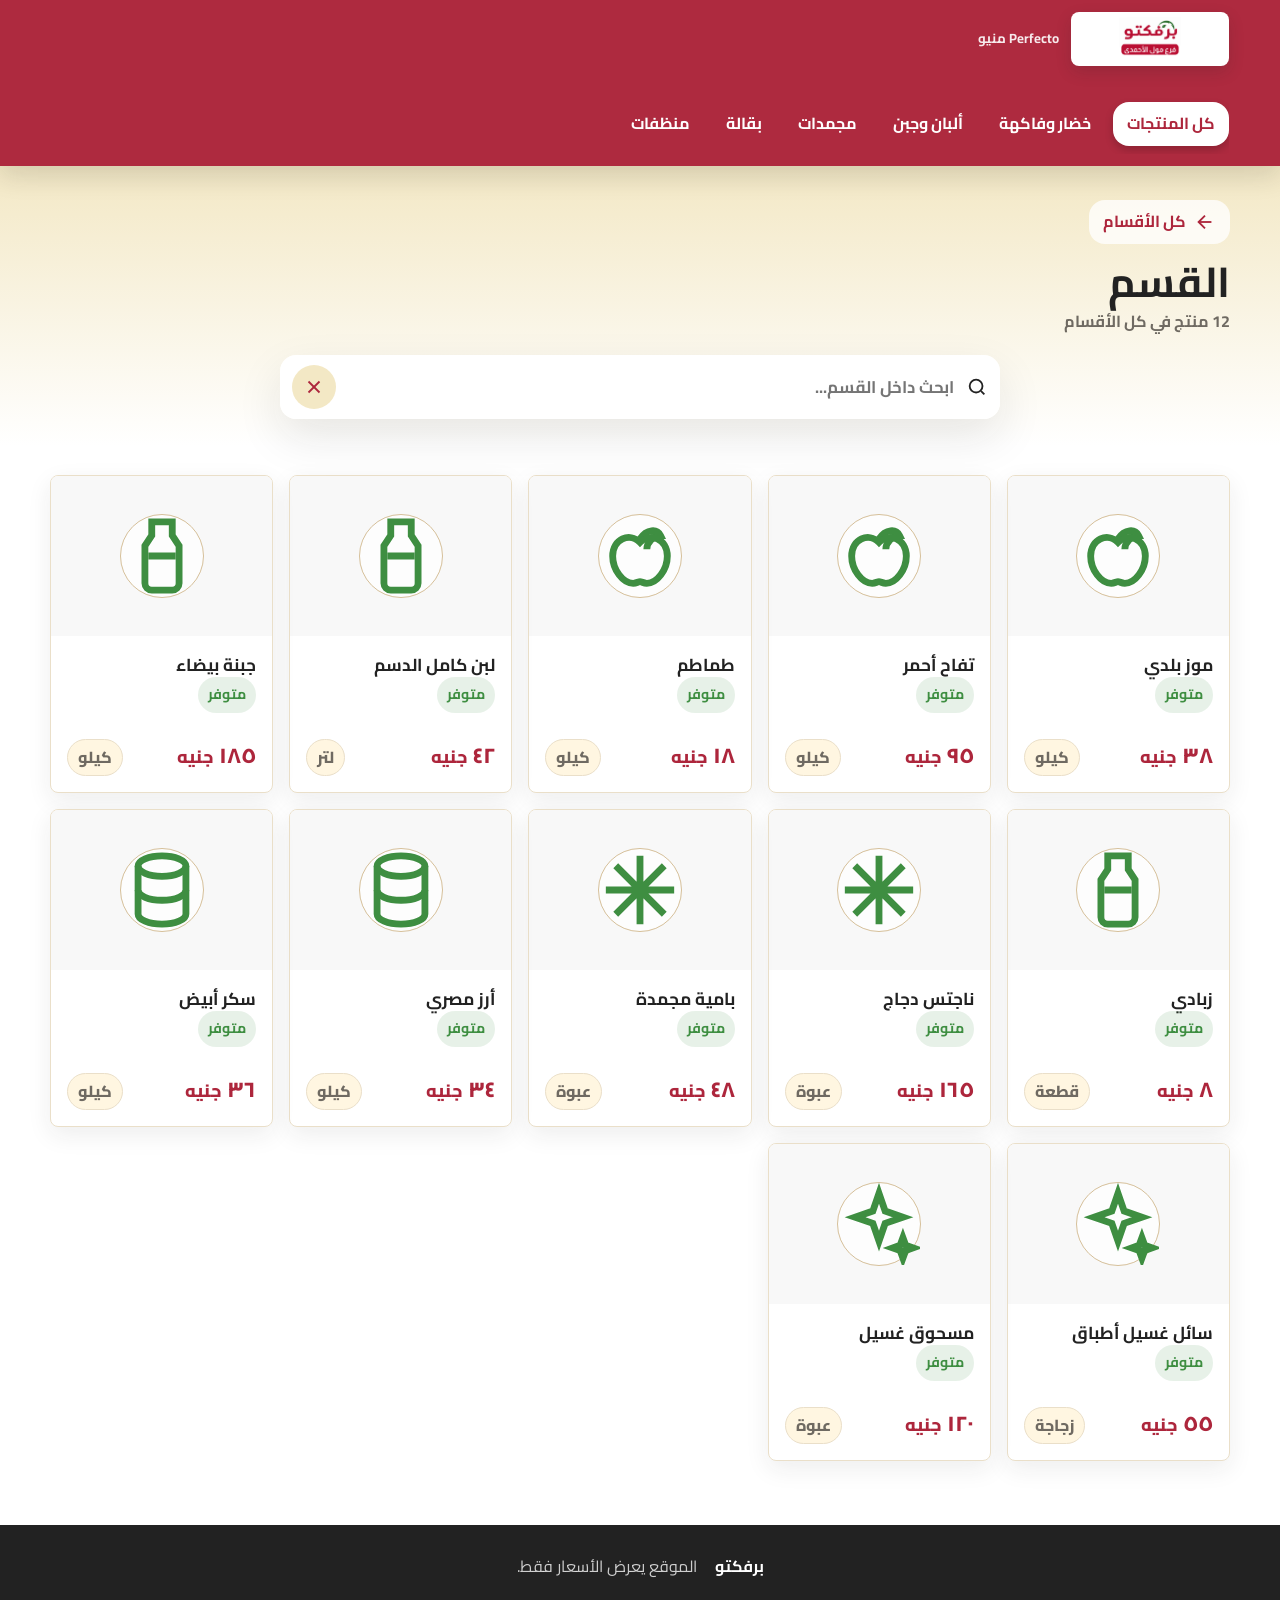
==== category.html @ bce6ad56 "1" ====
<!doctype html>
<html lang="ar" dir="rtl">
<head>
  <meta charset="utf-8">
  <meta name="viewport" content="width=device-width, initial-scale=1">
  <meta name="description" content="منتجات وأسعار قسم من أقسام برفكتو.">
  <title>قسم المنتجات | Perfecto Tebo</title>
  <link rel="preconnect" href="https://fonts.googleapis.com">
  <link rel="preconnect" href="https://fonts.gstatic.com" crossorigin>
  <link href="https://fonts.googleapis.com/css2?family=Cairo:wght@400;600;700;800&family=Tajawal:wght@400;500;700;800&display=swap" rel="stylesheet">
  <link rel="stylesheet" href="assets/css/styles.css?v=mobile-header-compact-20260912">
</head>
<body data-category-page>
  <header class="site-header compact" data-header>
    <a class="brand" href="index.html" aria-label="بيرفكتو ماركت">
      <img class="brand-logo" src="assets/images/logo.png" alt="برفكتو" width="2000" height="1414">
      <span class="brand-text">
        <small>Perfecto منيو</small>
      </span>
    </a>
    <nav class="category-nav" data-header-categories></nav>
  </header>

  <main class="page-main">
    <section class="page-title">
      <a class="back-link" href="index.html">
        <span class="icon" data-icon="arrow-right" aria-hidden="true"></span>
        كل الأقسام
      </a>
      <h1 data-category-title>القسم</h1>
      <p data-results-count>جاري تحميل المنتجات...</p>
      <form class="search-panel sticky-search" role="search">
        <label class="sr-only" for="searchInput">ابحث داخل القسم</label>
        <span class="icon" data-icon="search" aria-hidden="true"></span>
        <input id="searchInput" data-search type="search" placeholder="ابحث داخل القسم..." autocomplete="off">
        <button type="button" data-clear-search aria-label="مسح البحث">
          <span class="icon" data-icon="x" aria-hidden="true"></span>
        </button>
      </form>
    </section>

    <section class="catalog-shell products-section">
      <div class="product-grid" data-products></div>
      <div class="empty-state" data-empty hidden>
        <span class="icon" data-icon="search" aria-hidden="true"></span>
        <h3>لا توجد منتجات مطابقة</h3>
        <p>جرّب البحث بكلمة مختلفة.</p>
      </div>
    </section>
  </main>

  <footer class="site-footer">
    <strong>برفكتو</strong>
    <span>الموقع يعرض الأسعار فقط.</span>
  </footer>

  <script src="assets/js/app.js"></script>
</body>
</html>
---- assets/css/styles.css ----
:root {
  --red: #ad263c;
  --red-dark: #861b2c;
  --green: #3e8e41;
  --cream: #f3e8c5;
  --beige: #d6c09a;
  --charcoal: #222222;
  --muted: #6f6a62;
  --line: #eadfc9;
  --white: #ffffff;
  --shadow: 0 18px 45px rgba(34, 34, 34, .10);
  --soft-shadow: 0 8px 24px rgba(34, 34, 34, .08);
  --radius-card: 8px;
  --radius-control: 16px;
}

* { box-sizing: border-box; }

html {
  scroll-behavior: smooth;
  width: 100%;
  overflow-x: hidden;
}

body {
  margin: 0;
  font-family: "Cairo", "Tajawal", system-ui, sans-serif;
  background: var(--white);
  color: var(--charcoal);
  line-height: 1.7;
  width: 100%;
  min-width: 320px;
  min-height: 100vh;
  overflow-x: hidden;
}

a { color: inherit; text-decoration: none; }
img { display: block; max-width: 100%; }
button, input { font: inherit; }

main {
  width: 100%;
  min-width: 0;
  overflow: hidden;
}

.sr-only {
  position: absolute;
  width: 1px;
  height: 1px;
  overflow: hidden;
  clip: rect(0, 0, 0, 0);
  white-space: nowrap;
}

.site-header {
  position: sticky;
  top: 0;
  z-index: 50;
  display: flex;
  align-items: center;
  flex-wrap: wrap; /* Allow items to wrap on smaller screens */
  gap: 18px;
  min-height: 76px;
  width: 100%;
  max-width: 100%;
  padding: 12px clamp(16px, 4vw, 56px); /* padding-block for vertical padding */
  background: rgba(173, 38, 60, .98);
  color: var(--white);
  box-shadow: 0 10px 24px rgba(34, 34, 34, .14);
}

.site-header.compact {
  position: sticky;
}

.brand,
.hero-logo {
  display: inline-flex;
  align-items: center;
  gap: 12px;
}

.brand {
  flex-shrink: 0; /* Prevent the brand from shrinking */
}

.brand-text {
  min-width: 0;
}

.brand-text strong,
.brand-text small {
  overflow: hidden;
  text-overflow: ellipsis;
  white-space: nowrap;
}

.brand-logo {
  width: clamp(104px, 16vw, 158px);
  height: 54px;
  object-fit: contain;
  object-position: center;
  border-radius: 8px;
  background: var(--white);
  padding: 5px 8px;
  box-shadow: 0 6px 16px rgba(34, 34, 34, .16);
}

.brand-text,
.hero-logo span:last-child {
  display: grid;
  gap: 0;
}

.brand strong,
.hero-logo strong {
  font-size: clamp(1.15rem, 2.7vw, 1.8rem);
  line-height: 1.1;
}

.brand small,
.hero-logo small {
  opacity: .9;
  font-weight: 700;
  letter-spacing: 0;
}

.category-nav {
  display: flex;
  gap: 8px;
  align-items: center;
  overflow-x: auto;
  flex: 1 0 100%; /* Ensures it takes full width when wrapped, flex-grow, flex-shrink, flex-basis */
  min-width: 0;
  padding: 8px 0; /* Add vertical padding */
  margin-top: 10px; /* Add some margin from the brand when it wraps */
}

.category-link,
.back-link {
  min-height: 44px;
  display: inline-flex;
  align-items: center;
  gap: 8px;
  padding: 8px 14px;
  border-radius: var(--radius-control);
  font-weight: 700;
  transition: transform .2s ease, background .2s ease;
  white-space: nowrap;
}

.category-link:hover,
.back-link:hover {
  background: rgba(255, 255, 255, .16);
  transform: translateY(-1px);
}

.category-link.active {
  background: var(--white);
  color: var(--red);
  box-shadow: 0 4px 8px rgba(0,0,0,.2);
}

.hero {
  position: relative;
  width: 100%;
  min-width: 0;
  height: clamp(500px, 75vh, 680px);
  height: clamp(500px, 75svh, 680px);
  display: grid;
  place-items: center;
  overflow: hidden;
  isolation: isolate;
  background:
    radial-gradient(circle at 50% 18%, rgba(255, 255, 255, .16), transparent 34%),
    linear-gradient(135deg, var(--red), var(--red-dark) 54%, var(--cream));
}

.hero-image,
.hero-overlay {
  position: absolute;
  inset: 0;
  width: 100%;
  height: 100%;
}

.hero-image {
  object-fit: cover;
  object-position: center 34%;
  z-index: -2;
  background: var(--red);
}

.hero-overlay {
  z-index: -1;
  background:
    linear-gradient(180deg, rgba(34, 34, 34, .22), rgba(34, 34, 34, .18)),
    linear-gradient(90deg, rgba(173, 38, 60, .18), rgba(62, 142, 65, .10));
}

.hero-content {
  width: min(920px, calc(100% - 32px));
  color: var(--white);
  text-align: center;
  padding: 54px 0 44px;
  animation: fadeUp .55s ease both;
}

.hero-logo {
  justify-content: center;
  margin-bottom: 24px;
}

.hero-logo img {
  width: min(360px, 82vw);
  max-height: 145px;
  object-fit: contain;
  border-radius: 14px;
  background: var(--white);
  padding: 12px 20px;
  box-shadow: 0 18px 40px rgba(0, 0, 0, .34);
}

.hero h1 {
  margin: 0;
  font-size: clamp(2rem, 7vw, 4.6rem);
  line-height: 1.15;
  font-weight: 800;
  text-shadow: 0 3px 24px rgba(0, 0, 0, .45);
  text-wrap: balance;
}

.hero p {
  margin: 16px auto 28px;
  max-width: 680px;
  font-size: clamp(1rem, 2.8vw, 1.35rem);
  font-weight: 700;
  text-shadow: 0 2px 16px rgba(0, 0, 0, .35);
  text-wrap: balance;
}

.search-panel {
  position: relative;
  display: flex;
  align-items: center;
  gap: 10px;
  width: min(720px, 100%);
  min-height: 64px;
  margin: 0 auto;
  padding: 8px 12px;
  border-radius: var(--radius-control);
  background: rgba(255, 255, 255, .97);
  color: var(--charcoal);
  box-shadow: var(--shadow);
}

.header-search {
  display: none;
}

.search-panel input {
  flex: 1;
  min-width: 0;
  border: 0;
  outline: 0;
  background: transparent;
  color: var(--charcoal);
  font-size: 1.05rem;
  font-weight: 700;
}

.search-panel button {
  display: grid;
  place-items: center;
  width: 44px;
  height: 44px;
  border: 0;
  border-radius: 50%;
  background: var(--cream);
  color: var(--red);
  cursor: pointer;
}

.sticky-search {
  position: sticky;
  top: 92px;
  z-index: 20;
  margin-top: 20px;
}

.catalog-shell,
.page-title {
  width: min(1180px, calc(100% - 32px));
  margin: 0 auto;
}

.catalog-shell {
  padding: 48px 0 8px;
}

.products-section {
  padding-bottom: 64px;
}

.section-heading {
  display: flex;
  align-items: end;
  justify-content: space-between;
  gap: 16px;
  margin-bottom: 18px;
}

.section-heading p,
.page-title p {
  margin: 0;
  color: var(--muted);
  font-weight: 700;
}

.section-heading h2,
.page-title h1 {
  margin: 0;
  font-size: clamp(1.7rem, 4vw, 2.6rem);
  line-height: 1.2;
}

.category-strip {
  display: grid;
  grid-template-columns: repeat(auto-fit, minmax(170px, 1fr));
  gap: 14px;
}

.category-card {
  min-height: 118px;
  border: 1px solid var(--line);
  border-radius: var(--radius-card);
  background: linear-gradient(180deg, #fff, #fffaf0);
  padding: 18px;
  text-align: right;
  cursor: pointer;
  box-shadow: var(--soft-shadow);
  transition: transform .22s ease, box-shadow .22s ease, background .22s ease, color .22s ease;
}

.category-card:hover,
.product-card:hover {
  transform: translateY(-4px);
  box-shadow: var(--shadow);
}

.category-card.active {
  color: var(--white);
  background: var(--red);
  border-color: var(--red);
}

.category-card .icon {
  color: var(--green);
  margin-bottom: 12px;
}

.category-card.active .icon {
  color: var(--white);
}

.category-card strong {
  display: block;
  font-size: 1.1rem;
  line-height: 1.4;
}

.category-card small {
  color: inherit;
  opacity: .82;
  font-weight: 700;
}

.product-grid {
  display: grid;
  grid-template-columns: repeat(auto-fill, minmax(210px, 1fr));
  gap: 16px;
}

.product-card {
  display: grid;
  grid-template-rows: 160px 1fr;
  min-height: 318px;
  border: 1px solid var(--line);
  border-radius: var(--radius-card);
  background: var(--white);
  overflow: hidden;
  box-shadow: var(--soft-shadow);
  animation: fadeUp .34s ease both;
  transition: transform .22s ease, box-shadow .22s ease, opacity .22s ease;
}

.product-card.unavailable {
  opacity: .78;
}

.product-media {
  display: grid;
  place-items: center;
  overflow: hidden;
  background: #f8f8f8;
}

.product-media img {
  width: 100%;
  height: 100%;
  object-fit: cover;
}

.product-card.unavailable .product-media img {
  opacity: .78;
}

.placeholder {
  width: 84px;
  height: 84px;
  display: grid;
  place-items: center;
  border-radius: 50%;
  color: var(--green);
  background: rgba(255, 255, 255, .7);
  border: 1px solid var(--beige);
}

.product-body {
  display: flex;
  flex-direction: column;
  gap: 10px;
  padding: 16px;
}

.product-body h3 {
  margin: 0;
  font-size: 1.08rem;
  line-height: 1.45;
  overflow-wrap: anywhere;
}

.product-meta {
  display: flex;
  align-items: baseline;
  justify-content: space-between;
  gap: 8px;
  margin-top: auto;
}

.status-badge {
  display: inline-flex;
  align-items: center;
  padding: 6px 10px;
  border-radius: 999px;
  font-weight: 700;
  font-size: .88rem;
}

.status-available {
  background: rgba(62, 142, 65, .12);
  color: var(--green);
}

.status-unavailable {
  background: rgba(111, 106, 98, .12);
  color: var(--muted);
}

.price {
  display: flex;
  align-items: baseline;
  gap: 5px;
  color: var(--red);
  font-weight: 800;
  font-size: 1.35rem;
}

.unit {
  color: var(--muted);
  font-weight: 800;
  background: #fff6e1;
  border: 1px solid var(--line);
  border-radius: 999px;
  padding: 4px 10px;
  white-space: nowrap;
}

.availability {
  display: inline-flex;
  align-items: center;
  gap: 6px;
  color: var(--green);
  font-weight: 800;
  font-size: .9rem;
}

.availability::before {
  content: "";
  width: 8px;
  height: 8px;
  border-radius: 50%;
  background: currentColor;
}

.empty-state {
  margin: 24px 0;
  padding: 42px 20px;
  text-align: center;
  border-radius: var(--radius-card);
  border: 1px dashed var(--beige);
  background: var(--cream);
}

.empty-state h3 {
  margin: 8px 0 4px;
}

.empty-state p {
  margin: 0;
  color: var(--muted);
  font-weight: 700;
}

.page-main {
  background: linear-gradient(180deg, var(--cream), var(--white) 280px);
}

.page-title {
  padding: 34px 0 8px;
}

.back-link {
  color: var(--red);
  background: rgba(255, 255, 255, .78);
  margin-bottom: 14px;
}

.site-footer {
  display: flex;
  flex-wrap: wrap;
  align-items: center;
  justify-content: center;
  gap: 10px 18px;
  padding: 28px 16px;
  background: var(--charcoal);
  color: var(--white);
  text-align: center;
}

.site-footer span {
  color: rgba(255, 255, 255, .78);
}

.icon {
  width: 22px;
  height: 22px;
  display: inline-block;
  flex: 0 0 auto;
}

@keyframes fadeUp {
  from { opacity: 0; transform: translateY(12px); }
  to { opacity: 1; transform: translateY(0); }
}

@media (max-width: 720px) {
  main {
    padding-top: 118px;
  }

  .site-header,
  .site-header.compact {
    position: fixed;
    inset: 0 0 auto 0;
    display: grid;
    grid-template-columns: 1fr;
    align-items: start;
    min-height: 118px;
    padding: 8px 10px 10px;
    gap: 6px;
  }

  .top-nav {
    display: none;
  }

  .brand {
    width: 100%;
    justify-content: space-between;
    flex-direction: row-reverse;
  }

  .category-nav {
    display: flex;
    flex: none;
    width: 100%;
    order: 3;
    gap: 7px;
    margin: 0;
    padding: 2px 0 4px;
    overflow-x: auto;
    overscroll-behavior-inline: contain;
    scrollbar-width: none;
    scroll-snap-type: x proximity;
  }

  .category-nav::-webkit-scrollbar {
    display: none;
  }

  .category-link {
    min-height: 36px;
    padding: 6px 12px;
    border-radius: 999px;
    font-size: .82rem;
    background: rgba(255, 255, 255, .13);
    scroll-snap-align: start;
  }

  .category-link.active {
    background: var(--white);
    color: var(--red);
    box-shadow: 0 5px 14px rgba(34, 34, 34, .18);
  }

  .site-header .header-search {
    display: flex;
    order: 2;
    width: 100%;
    height: 0;
    min-height: 0;
    max-height: 0;
    margin: 0;
    padding: 0 8px;
    opacity: 0;
    overflow: hidden;
    transform: translateY(-8px) scale(.985);
    pointer-events: none;
    visibility: hidden;
    box-shadow: 0 10px 24px rgba(34, 34, 34, .16);
    transition:
      height .28s ease,
      max-height .28s ease,
      min-height .28s ease,
      padding .28s ease,
      visibility .28s ease,
      opacity .2s ease,
      transform .28s ease;
  }

  body.is-scrolled .site-header .header-search {
    height: auto;
    min-height: 46px;
    max-height: 54px;
    padding: 5px 8px;
    opacity: 1;
    transform: translateY(0) scale(1);
    pointer-events: auto;
    visibility: visible;
  }

  body.is-scrolled .site-header {
    background: rgba(173, 38, 60, .98);
    box-shadow: 0 12px 28px rgba(34, 34, 34, .20);
  }

  .brand small {
    font-size: .75rem;
  }

  .hero {
    height: clamp(445px, 72vh, 545px);
    height: clamp(445px, 72svh, 545px);
    align-items: start;
  }

  .hero-image {
    object-position: center 8%;
  }

  .hero-content {
    width: calc(100% - 24px);
    padding: 34px 0 22px;
    transform: translateY(-18px);
  }

  .hero-logo {
    margin-bottom: 16px;
  }

  .brand-logo {
    width: 96px;
    height: 46px;
  }

  .hero-logo img {
    width: min(270px, 76vw);
    max-height: 110px;
    padding: 8px 14px;
  }

  .hero h1 {
    font-size: clamp(1.55rem, 7vw, 2.2rem);
  }

  .hero p {
    margin: 10px auto 16px;
    font-size: .95rem;
  }

  .search-panel {
    min-height: 58px;
  }

  .site-header .header-search {
    min-height: 0;
  }

  .hero .search-panel {
    transition: opacity .22s ease, transform .26s ease;
  }

  body.is-scrolled .hero .search-panel {
    opacity: 0;
    transform: translateY(-14px) scale(.97);
    pointer-events: none;
  }

  .catalog-shell,
  .page-title {
    width: min(100% - 24px, 1180px);
  }

  .catalog-shell {
    padding-top: 34px;
  }

  .products-section {
    padding-bottom: 44px;
  }

  .section-heading {
    display: grid;
    align-items: start;
  }

  .section-heading h2,
  .page-title h1 {
    font-size: clamp(1.45rem, 7vw, 2rem);
  }

  .section-heading p,
  .page-title p {
    font-size: .9rem;
  }

  .category-strip {
    display: flex;
    overflow-x: auto;
    margin-inline: -12px;
    padding-inline: 12px;
    padding-bottom: 8px;
    scroll-snap-type: x mandatory;
  }

  .category-card {
    min-width: clamp(142px, 42vw, 176px);
    min-height: 104px;
    padding: 14px;
    scroll-snap-align: start;
  }

  .category-card strong {
    font-size: 1rem;
  }

  .category-card small {
    font-size: .78rem;
  }

  .product-grid {
    grid-template-columns: 1fr;
    gap: 12px;
  }

  .product-card {
    grid-template-columns: clamp(104px, 34vw, 132px) minmax(0, 1fr);
    grid-template-rows: auto;
    min-height: 136px;
  }

  .product-media {
    min-height: 136px;
  }

  .product-body {
    padding: 12px;
    gap: 8px;
  }

  .product-body h3 {
    font-size: 1rem;
  }

  .price {
    font-size: clamp(1.18rem, 6vw, 1.45rem);
  }

  .unit {
    padding: 3px 8px;
    font-size: .78rem;
  }

  .sticky-search {
    top: 82px;
  }
}

@media (max-width: 480px) {
  main {
    padding-top: 112px;
  }

  .site-header {
    min-height: 112px;
    padding: 7px 10px 9px;
  }

  .brand {
    gap: 8px;
  }

  .brand-logo {
    width: clamp(82px, 28vw, 108px);
    height: 42px;
    padding: 4px 6px;
  }

  .brand strong {
    font-size: .98rem;
  }

  .brand small {
    font-size: .68rem;
  }

  .hero {
    height: clamp(430px, 72vh, 500px);
    height: clamp(430px, 72svh, 500px);
  }

  .hero-content {
    width: calc(100% - 20px);
    padding-top: 26px;
    transform: translateY(-18px);
  }

  .hero-logo {
    margin-bottom: 12px;
  }

  .hero-logo img {
    width: min(240px, 72vw);
    max-height: 96px;
    border-radius: 12px;
  }

  .hero h1 {
    font-size: clamp(1.35rem, 7vw, 1.9rem);
    line-height: 1.22;
  }

  .hero p {
    font-size: .88rem;
    line-height: 1.55;
  }

  .search-panel {
    min-height: 52px;
    gap: 8px;
    padding: 6px 8px;
    border-radius: 14px;
  }

  .site-header .header-search {
    border-radius: 14px;
    height: 0;
    min-height: 0;
  }

  body.is-scrolled .site-header .header-search {
    height: auto;
    min-height: 44px;
    max-height: 50px;
    padding: 5px 8px;
  }

  .search-panel input {
    font-size: .9rem;
  }

  .search-panel button {
    width: 38px;
    height: 38px;
  }

  .icon {
    width: 20px;
    height: 20px;
  }

  .catalog-shell,
  .page-title {
    width: min(100% - 20px, 1180px);
  }

  .page-title {
    padding-top: 24px;
  }

  .back-link {
    min-height: 40px;
    padding: 7px 11px;
  }

  .product-card {
    grid-template-columns: clamp(96px, 32vw, 118px) minmax(0, 1fr);
    min-height: 128px;
  }

  .product-media {
    min-height: 128px;
  }

  .placeholder {
    width: 68px;
    height: 68px;
  }
}

@media (max-width: 360px) {
  .brand small {
    display: none;
  }

  .site-header {
    min-height: 104px;
  }

  main {
    padding-top: 104px;
  }

  .hero {
    height: clamp(405px, 72vh, 460px);
    height: clamp(405px, 72svh, 460px);
  }

  .hero-logo img {
    width: min(210px, 70vw);
    max-height: 84px;
  }

  .hero h1 {
    font-size: clamp(1.22rem, 7vw, 1.6rem);
  }

  .hero p {
    display: none;
  }

  .product-card {
    grid-template-columns: 92px minmax(0, 1fr);
  }

  .product-media {
    min-height: 122px;
  }

  .product-body {
    padding: 10px;
  }

  .availability {
    font-size: .78rem;
  }
}

@media (max-height: 520px) and (orientation: landscape) {
  .hero {
    height: auto;
    min-height: 360px;
  }

  .hero-content {
    padding: 22px 0;
  }

  .hero-logo img {
    width: min(220px, 42vw);
    max-height: 86px;
  }

  .hero p {
    display: none;
  }
}
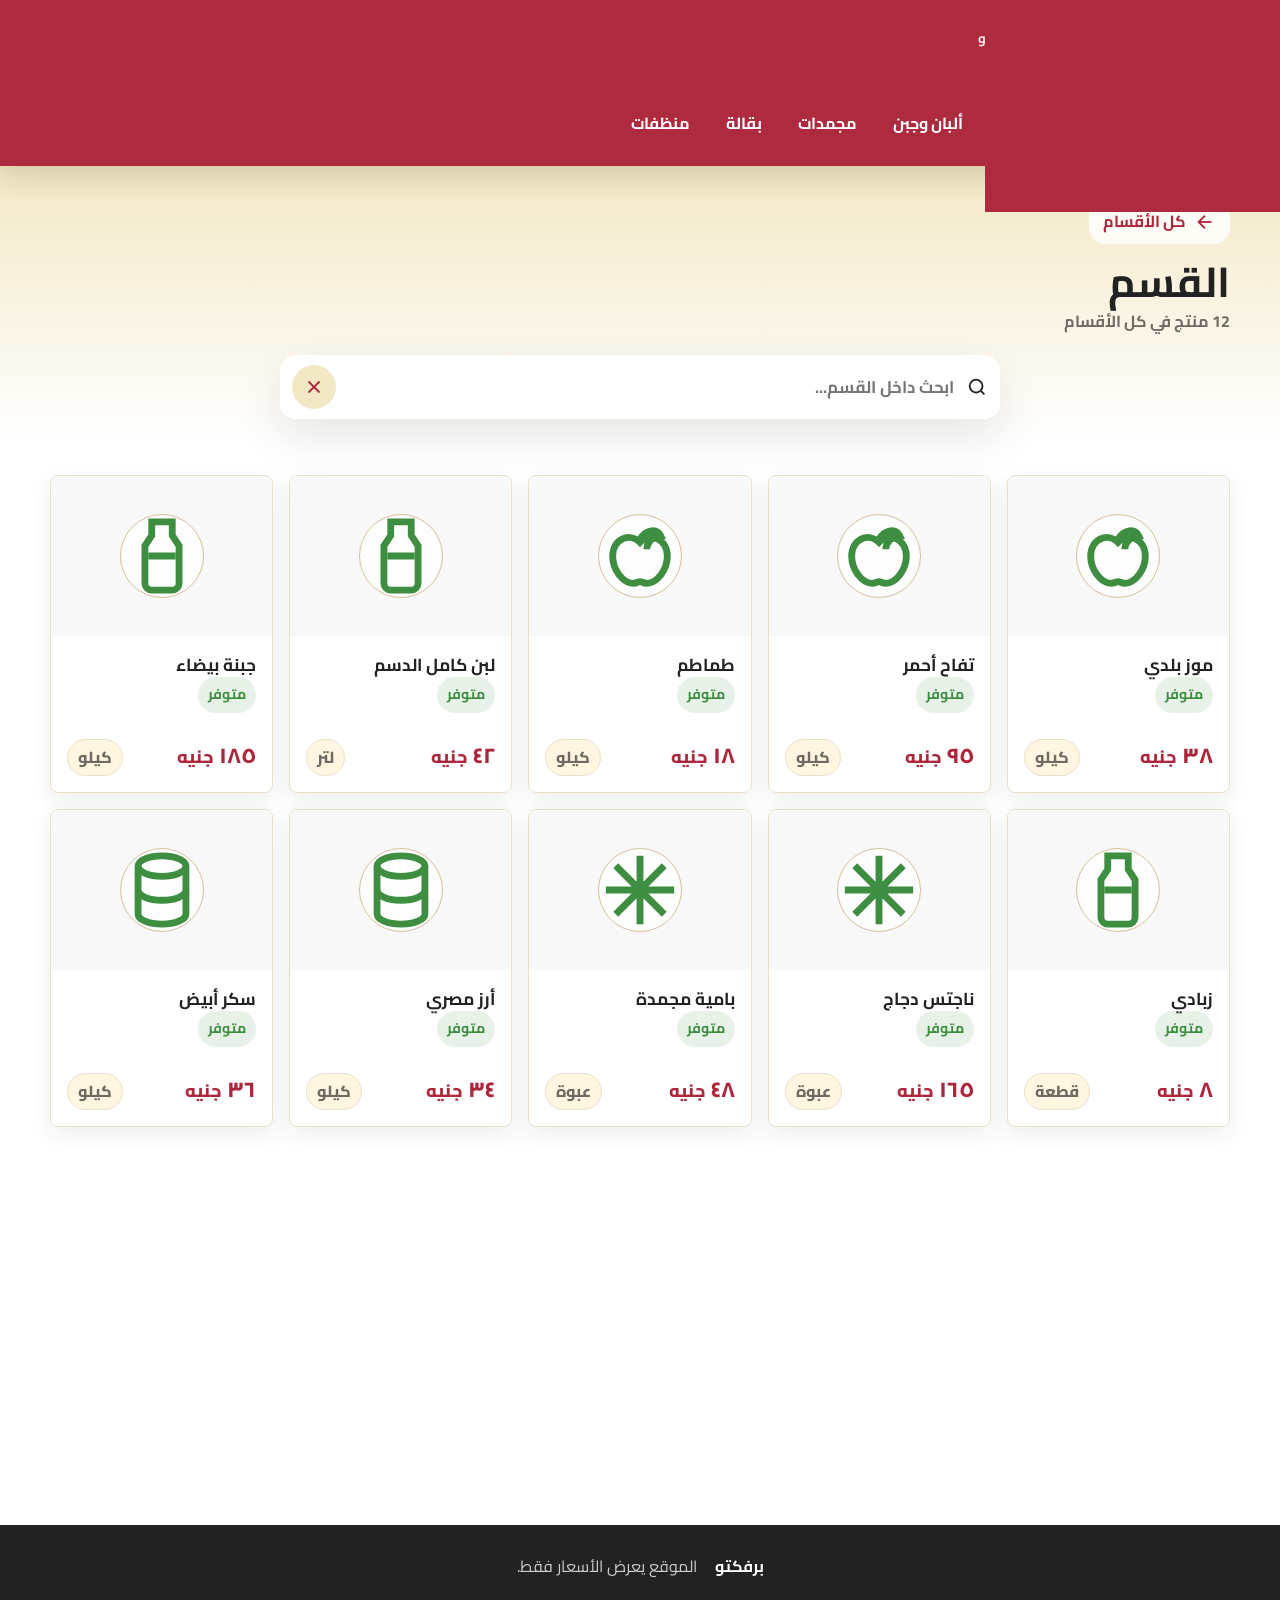
==== commit ff566012: "36" ====
--- a/category.html
+++ b/category.html
@@ -8,7 +8,7 @@
   <link rel="preconnect" href="https://fonts.googleapis.com">
   <link rel="preconnect" href="https://fonts.gstatic.com" crossorigin>
   <link href="https://fonts.googleapis.com/css2?family=Cairo:wght@400;600;700;800&family=Tajawal:wght@400;500;700;800&display=swap" rel="stylesheet">
-  <link rel="stylesheet" href="assets/css/styles.css?v=mobile-header-compact-20260912">
+  <link rel="stylesheet" href="assets/css/styles.css?v=mobile-categories-search-20260912">
 </head>
 <body data-category-page>
   <header class="site-header compact" data-header>
@@ -54,6 +54,6 @@
     <span>الموقع يعرض الأسعار فقط.</span>
   </footer>
 
-  <script src="assets/js/app.js"></script>
+  <script src="assets/js/app.js?v=mobile-categories-search-20260912"></script>
 </body>
 </html>
--- a/assets/css/styles.css
+++ b/assets/css/styles.css
@@ -137,6 +137,10 @@
   margin-top: 10px; /* Add some margin from the brand when it wraps */
 }
 
+.hero-category-nav {
+  display: none;
+}
+
 .category-link,
 .back-link {
   min-height: 44px;
@@ -570,6 +574,10 @@
     padding-top: 118px;
   }
 
+  body[data-index-page] main {
+    padding-top: 0;
+  }
+
   .site-header,
   .site-header.compact {
     position: fixed;
@@ -580,6 +588,12 @@
     min-height: 118px;
     padding: 8px 10px 10px;
     gap: 6px;
+    transition: background .24s ease, box-shadow .24s ease, min-height .24s ease;
+  }
+
+  body[data-index-page]:not(.is-scrolled) .site-header {
+    background: linear-gradient(180deg, rgba(34, 34, 34, .46), rgba(34, 34, 34, .06) 78%, transparent);
+    box-shadow: none;
   }
 
   .top-nav {
@@ -606,6 +620,19 @@
     scroll-snap-type: x proximity;
   }
 
+  body[data-index-page]:not(.is-scrolled) .site-header .category-nav {
+    height: 0;
+    min-height: 0;
+    max-height: 0;
+    padding-top: 0;
+    padding-bottom: 0;
+    opacity: 0;
+    overflow: hidden;
+    transform: translateY(-8px) scale(.985);
+    pointer-events: none;
+    visibility: hidden;
+  }
+
   .category-nav::-webkit-scrollbar {
     display: none;
   }
@@ -623,6 +650,17 @@
     background: var(--white);
     color: var(--red);
     box-shadow: 0 5px 14px rgba(34, 34, 34, .18);
+  }
+
+  .site-header .category-nav,
+  .hero-category-nav {
+    transition:
+      max-height .28s ease,
+      min-height .28s ease,
+      padding .28s ease,
+      visibility .28s ease,
+      opacity .2s ease,
+      transform .28s ease;
   }
 
   .site-header .header-search {
@@ -682,8 +720,8 @@
 
   .hero-content {
     width: calc(100% - 24px);
-    padding: 34px 0 22px;
-    transform: translateY(-18px);
+    padding: 126px 0 22px;
+    transform: translateY(-8px);
   }
 
   .hero-logo {
@@ -722,7 +760,35 @@
     transition: opacity .22s ease, transform .26s ease;
   }
 
-  body.is-scrolled .hero .search-panel {
+  .hero-category-nav {
+    display: flex;
+    width: min(100%, 720px);
+    margin: 10px auto 0;
+    padding: 2px 0 4px;
+    overflow-x: auto;
+    overscroll-behavior-inline: contain;
+    scrollbar-width: none;
+  }
+
+  .hero-category-nav::-webkit-scrollbar {
+    display: none;
+  }
+
+  .hero-category-nav .category-link {
+    background: rgba(255, 255, 255, .24);
+    color: var(--white);
+    text-shadow: 0 2px 10px rgba(0, 0, 0, .28);
+    box-shadow: 0 8px 18px rgba(34, 34, 34, .16);
+  }
+
+  .hero-category-nav .category-link.active {
+    background: var(--white);
+    color: var(--red);
+    text-shadow: none;
+  }
+
+  body.is-scrolled .hero .search-panel,
+  body.is-scrolled .hero-category-nav {
     opacity: 0;
     transform: translateY(-14px) scale(.97);
     pointer-events: none;
@@ -823,6 +889,10 @@
     padding-top: 112px;
   }
 
+  body[data-index-page] main {
+    padding-top: 0;
+  }
+
   .site-header {
     min-height: 112px;
     padding: 7px 10px 9px;
@@ -853,8 +923,8 @@
 
   .hero-content {
     width: calc(100% - 20px);
-    padding-top: 26px;
-    transform: translateY(-18px);
+    padding-top: 116px;
+    transform: translateY(-8px);
   }
 
   .hero-logo {
@@ -953,9 +1023,17 @@
     padding-top: 104px;
   }
 
+  body[data-index-page] main {
+    padding-top: 0;
+  }
+
   .hero {
     height: clamp(405px, 72vh, 460px);
     height: clamp(405px, 72svh, 460px);
+  }
+
+  .hero-content {
+    padding-top: 108px;
   }
 
   .hero-logo img {
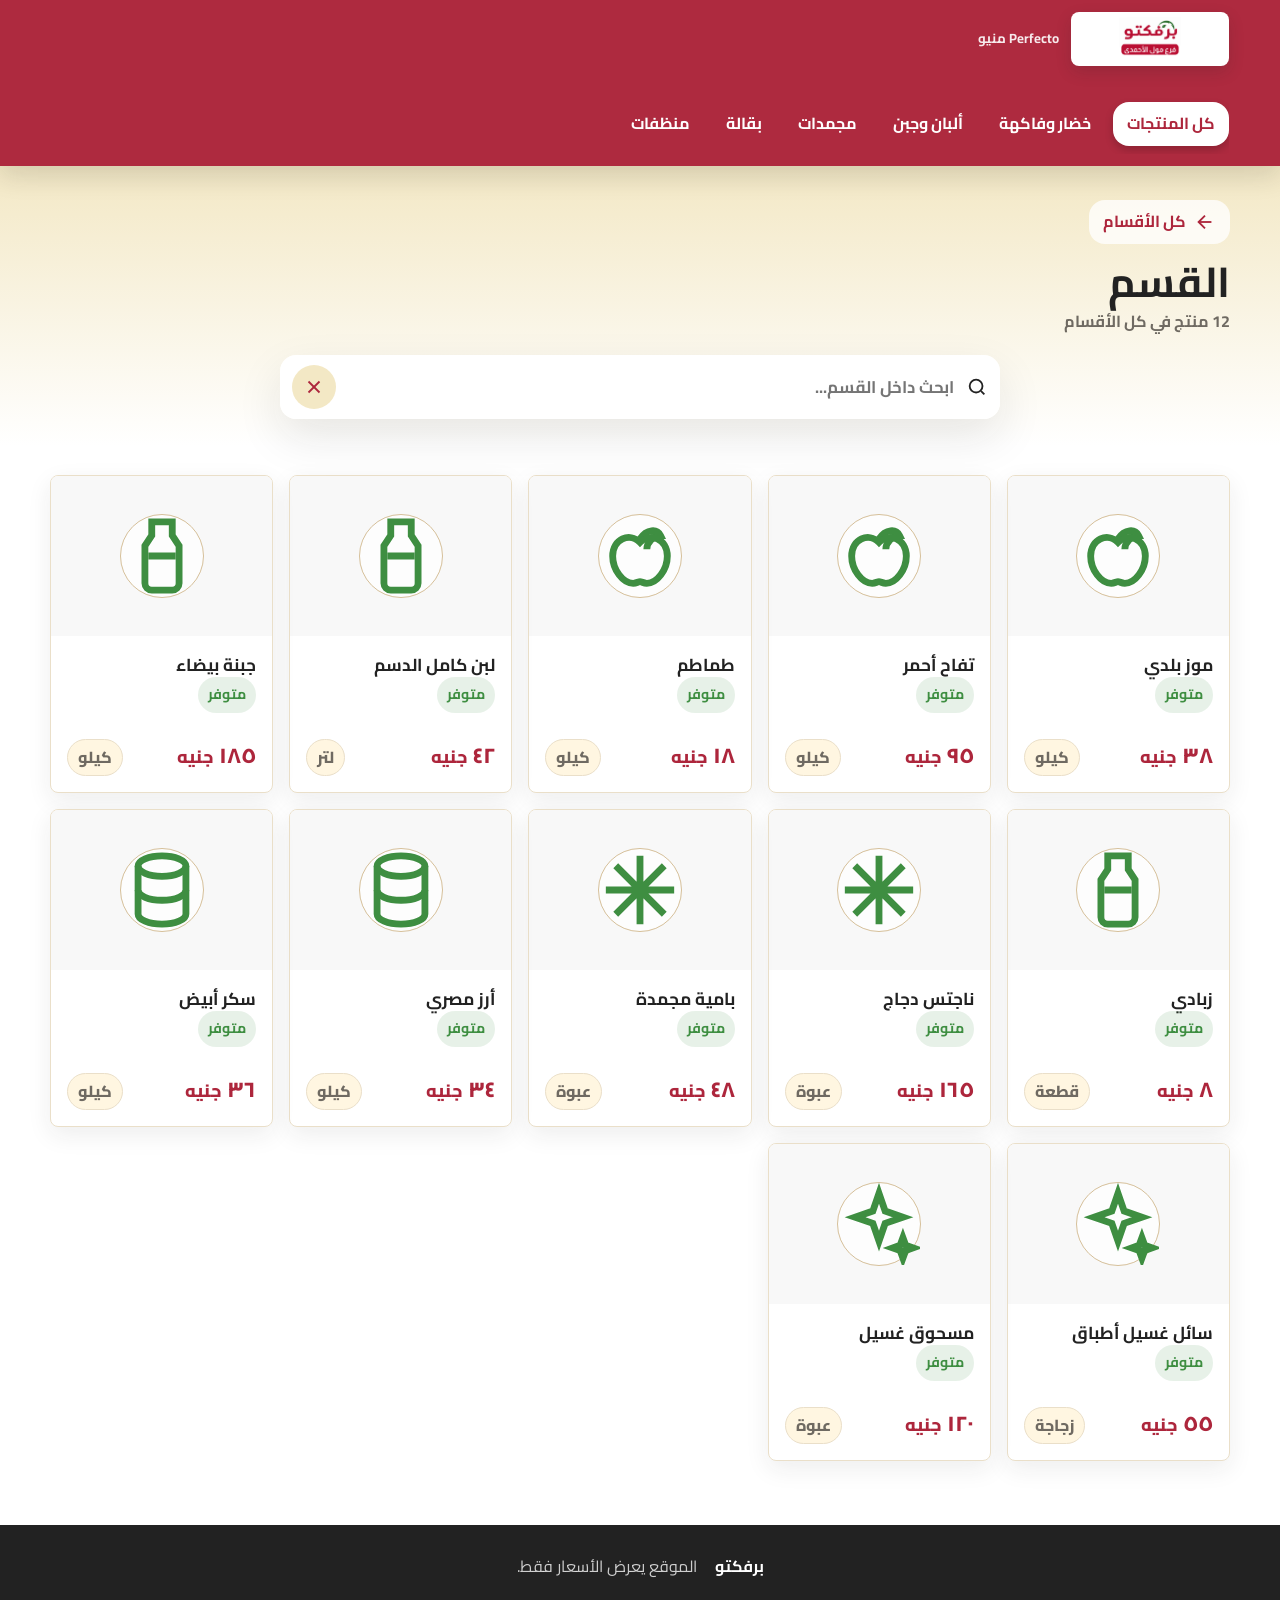
==== commit 3e7dd274: "6" ====
--- a/category.html
+++ b/category.html
@@ -8,7 +8,7 @@
   <link rel="preconnect" href="https://fonts.googleapis.com">
   <link rel="preconnect" href="https://fonts.gstatic.com" crossorigin>
   <link href="https://fonts.googleapis.com/css2?family=Cairo:wght@400;600;700;800&family=Tajawal:wght@400;500;700;800&display=swap" rel="stylesheet">
-  <link rel="stylesheet" href="assets/css/styles.css?v=mobile-categories-search-20260912">
+  <link rel="stylesheet" href="assets/css/styles.css?v=mobile-width-fix-20260912">
 </head>
 <body data-category-page>
   <header class="site-header compact" data-header>
@@ -54,6 +54,6 @@
     <span>الموقع يعرض الأسعار فقط.</span>
   </footer>
 
-  <script src="assets/js/app.js?v=mobile-categories-search-20260912"></script>
+  <script src="assets/js/app.js?v=mobile-width-fix-20260912"></script>
 </body>
 </html>
--- a/assets/css/styles.css
+++ b/assets/css/styles.css
@@ -719,7 +719,10 @@
   }
 
   .hero-content {
-    width: calc(100% - 24px);
+    width: min(calc(100vw - 20px), 430px);
+    max-width: calc(100% - 20px);
+    min-width: 0;
+    overflow: hidden;
     padding: 126px 0 22px;
     transform: translateY(-8px);
   }
@@ -741,14 +744,20 @@
 
   .hero h1 {
     font-size: clamp(1.55rem, 7vw, 2.2rem);
+    max-width: 100%;
+    overflow-wrap: anywhere;
   }
 
   .hero p {
     margin: 10px auto 16px;
     font-size: .95rem;
+    max-width: 100%;
+    overflow-wrap: anywhere;
   }
 
   .search-panel {
+    width: 100%;
+    max-width: 100%;
     min-height: 58px;
   }
 
@@ -762,7 +771,8 @@
 
   .hero-category-nav {
     display: flex;
-    width: min(100%, 720px);
+    width: 100%;
+    max-width: 100%;
     margin: 10px auto 0;
     padding: 2px 0 4px;
     overflow-x: auto;
@@ -922,7 +932,8 @@
   }
 
   .hero-content {
-    width: calc(100% - 20px);
+    width: min(calc(100vw - 18px), 430px);
+    max-width: calc(100% - 18px);
     padding-top: 116px;
     transform: translateY(-8px);
   }
@@ -938,7 +949,7 @@
   }
 
   .hero h1 {
-    font-size: clamp(1.35rem, 7vw, 1.9rem);
+    font-size: clamp(1.24rem, 6.4vw, 1.78rem);
     line-height: 1.22;
   }
 
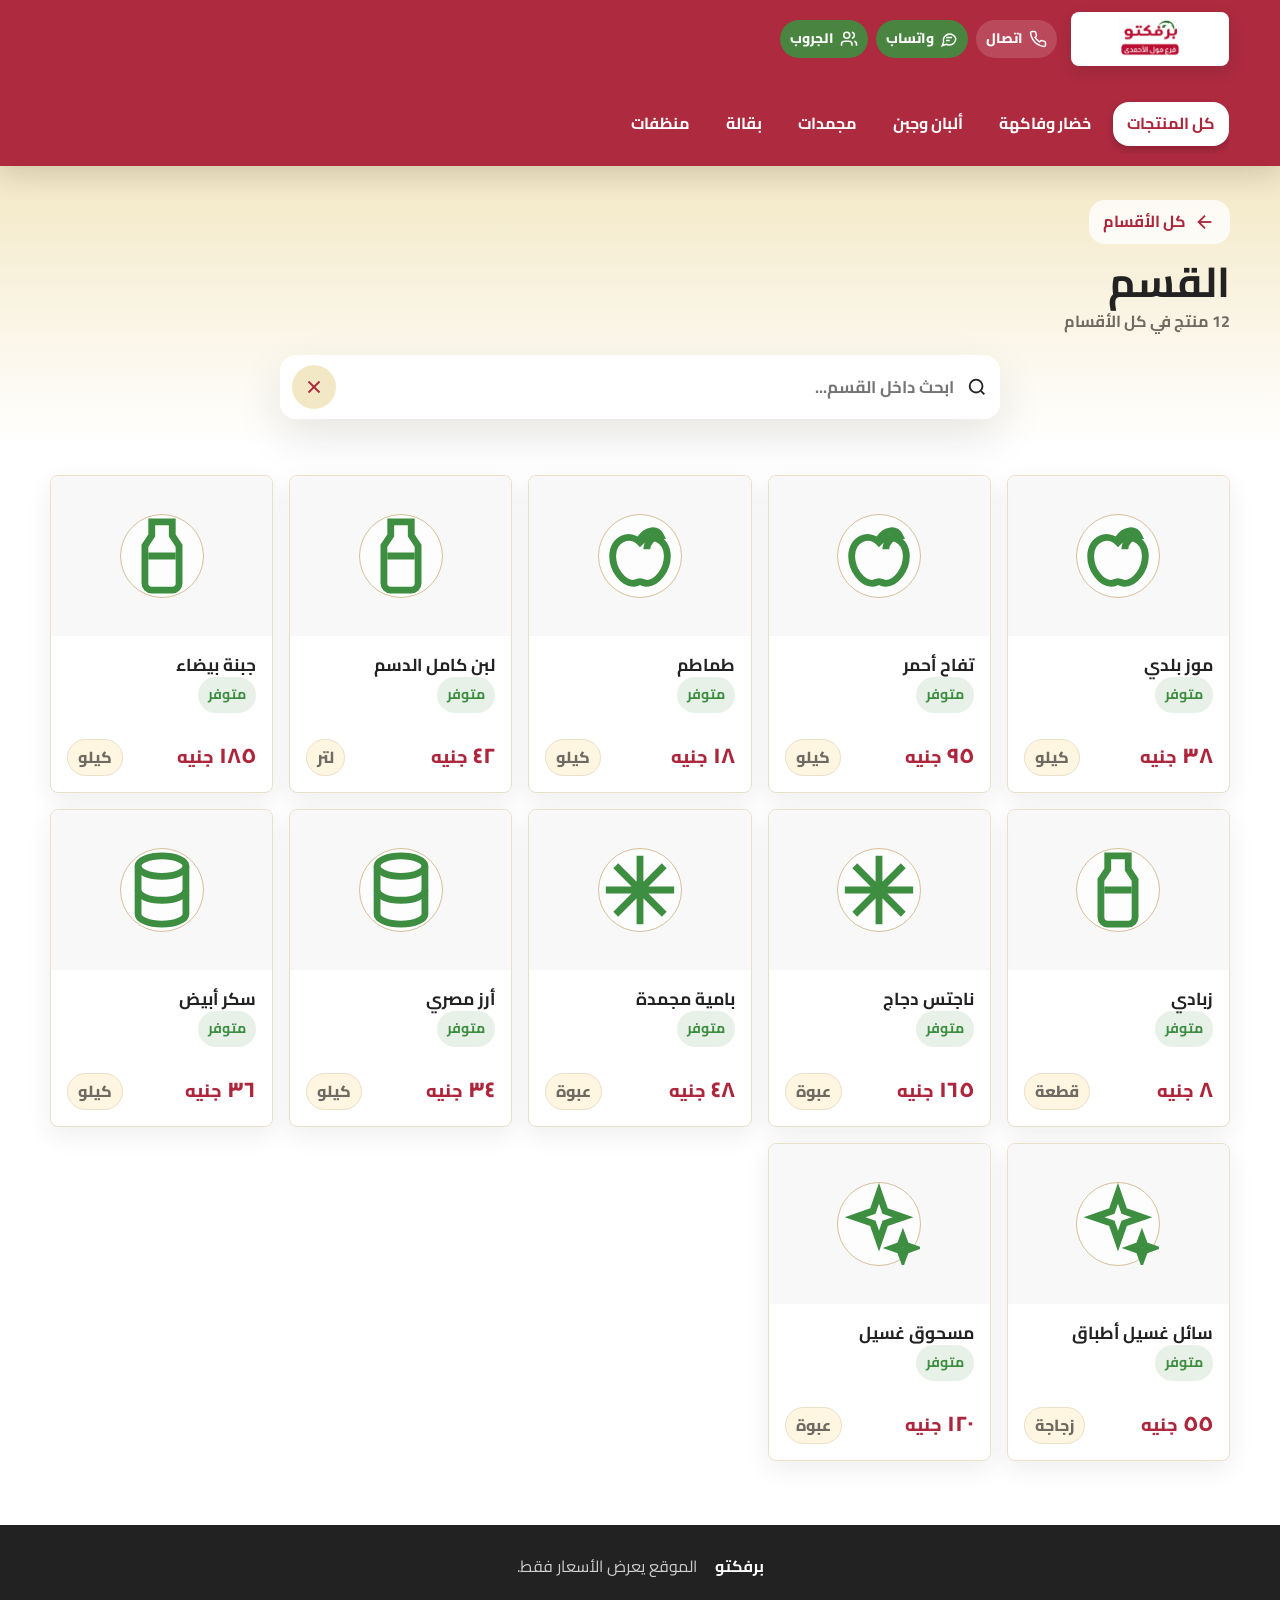
==== commit 1fb5b839: "3" ====
--- a/category.html
+++ b/category.html
@@ -8,16 +8,29 @@
   <link rel="preconnect" href="https://fonts.googleapis.com">
   <link rel="preconnect" href="https://fonts.gstatic.com" crossorigin>
   <link href="https://fonts.googleapis.com/css2?family=Cairo:wght@400;600;700;800&family=Tajawal:wght@400;500;700;800&display=swap" rel="stylesheet">
-  <link rel="stylesheet" href="assets/css/styles.css?v=mobile-width-fix-20260912">
+  <link rel="stylesheet" href="assets/css/styles.css?v=mobile-contact-header-20260913">
 </head>
 <body data-category-page>
   <header class="site-header compact" data-header>
-    <a class="brand" href="index.html" aria-label="بيرفكتو ماركت">
-      <img class="brand-logo" src="assets/images/logo.png" alt="برفكتو" width="2000" height="1414">
-      <span class="brand-text">
-        <small>Perfecto منيو</small>
-      </span>
-    </a>
+    <div class="header-top">
+      <a class="brand" href="index.html" aria-label="بيرفكتو ماركت">
+        <img class="brand-logo" src="assets/images/logo.png" alt="برفكتو" width="2000" height="1414">
+      </a>
+      <div class="header-actions" aria-label="تواصل مع برفكتو">
+        <a class="contact-button" href="tel:+201041868826" aria-label="اتصل ببرفكتو">
+          <span class="icon" data-icon="phone" aria-hidden="true"></span>
+          <span>اتصال</span>
+        </a>
+        <a class="contact-button whatsapp" href="https://wa.me/201041868826" target="_blank" rel="noopener" aria-label="افتح محادثة واتساب مع برفكتو">
+          <span class="icon" data-icon="message" aria-hidden="true"></span>
+          <span>واتساب</span>
+        </a>
+        <a class="contact-button whatsapp" href="https://chat.whatsapp.com/BfSubD9wUJw41xMh2eT6Fw" target="_blank" rel="noopener" aria-label="انضم إلى مجموعة واتساب برفكتو">
+          <span class="icon" data-icon="users" aria-hidden="true"></span>
+          <span>الجروب</span>
+        </a>
+      </div>
+    </div>
     <nav class="category-nav" data-header-categories></nav>
   </header>
 
@@ -54,6 +67,6 @@
     <span>الموقع يعرض الأسعار فقط.</span>
   </footer>
 
-  <script src="assets/js/app.js?v=mobile-width-fix-20260912"></script>
+  <script src="assets/js/app.js?v=mobile-contact-header-20260913"></script>
 </body>
 </html>
--- a/assets/css/styles.css
+++ b/assets/css/styles.css
@@ -74,6 +74,13 @@
   position: sticky;
 }
 
+.header-top {
+  display: flex;
+  align-items: center;
+  gap: 14px;
+  min-width: 0;
+}
+
 .brand,
 .hero-logo {
   display: inline-flex;
@@ -83,6 +90,48 @@
 
 .brand {
   flex-shrink: 0; /* Prevent the brand from shrinking */
+}
+
+.header-actions {
+  display: flex;
+  align-items: center;
+  gap: 8px;
+  min-width: 0;
+}
+
+.contact-button {
+  min-height: 38px;
+  display: inline-flex;
+  align-items: center;
+  justify-content: center;
+  gap: 6px;
+  padding: 6px 10px;
+  border-radius: 999px;
+  background: rgba(255, 255, 255, .15);
+  color: var(--white);
+  font-size: .86rem;
+  font-weight: 800;
+  white-space: nowrap;
+  transition: transform .2s ease, background .2s ease, color .2s ease, box-shadow .2s ease;
+}
+
+.contact-button:hover {
+  transform: translateY(-1px);
+  background: var(--white);
+  color: var(--red);
+}
+
+.contact-button.whatsapp {
+  background: rgba(62, 142, 65, .9);
+}
+
+.contact-button .icon {
+  width: 18px;
+  height: 18px;
+}
+
+.contact-button span:last-child {
+  line-height: 1;
 }
 
 .brand-text {
@@ -592,6 +641,10 @@
   }
 
   body[data-index-page]:not(.is-scrolled) .site-header {
+    min-height: 56px;
+  }
+
+  body[data-index-page]:not(.is-scrolled) .site-header {
     background: linear-gradient(180deg, rgba(34, 34, 34, .46), rgba(34, 34, 34, .06) 78%, transparent);
     box-shadow: none;
   }
@@ -600,10 +653,81 @@
     display: none;
   }
 
+  .header-top {
+    width: 100%;
+    order: 1;
+    justify-content: space-between;
+    gap: 8px;
+  }
+
   .brand {
-    width: 100%;
-    justify-content: space-between;
-    flex-direction: row-reverse;
+    min-width: 0;
+    flex: 0 0 auto;
+    order: 2;
+  }
+
+  body[data-index-page]:not(.is-scrolled) .brand {
+    width: 0;
+    opacity: 0;
+    overflow: hidden;
+    transform: translateY(-8px) scale(.985);
+    pointer-events: none;
+    visibility: hidden;
+  }
+
+  body.is-scrolled .brand,
+  body[data-category-page] .brand {
+    width: auto;
+    opacity: 1;
+    transform: translateY(0) scale(1);
+    pointer-events: auto;
+    visibility: visible;
+  }
+
+  .brand {
+    transition:
+      width .28s ease,
+      opacity .2s ease,
+      transform .28s ease,
+      visibility .28s ease;
+  }
+
+  .header-actions {
+    flex: 1 1 auto;
+    order: 1;
+    justify-content: flex-end;
+    overflow-x: auto;
+    scrollbar-width: none;
+  }
+
+  .header-actions::-webkit-scrollbar {
+    display: none;
+  }
+
+  body[data-index-page]:not(.is-scrolled) .header-actions {
+    justify-content: flex-start;
+  }
+
+  .contact-button {
+    min-height: 38px;
+    padding: 7px 10px;
+    background: rgba(255, 255, 255, .92);
+    color: var(--red);
+    box-shadow: 0 8px 18px rgba(34, 34, 34, .18);
+  }
+
+  .contact-button.whatsapp {
+    background: rgba(62, 142, 65, .96);
+    color: var(--white);
+  }
+
+  .contact-button span:last-child {
+    font-size: .78rem;
+  }
+
+  .brand {
+    width: auto;
+    justify-content: center;
   }
 
   .category-nav {
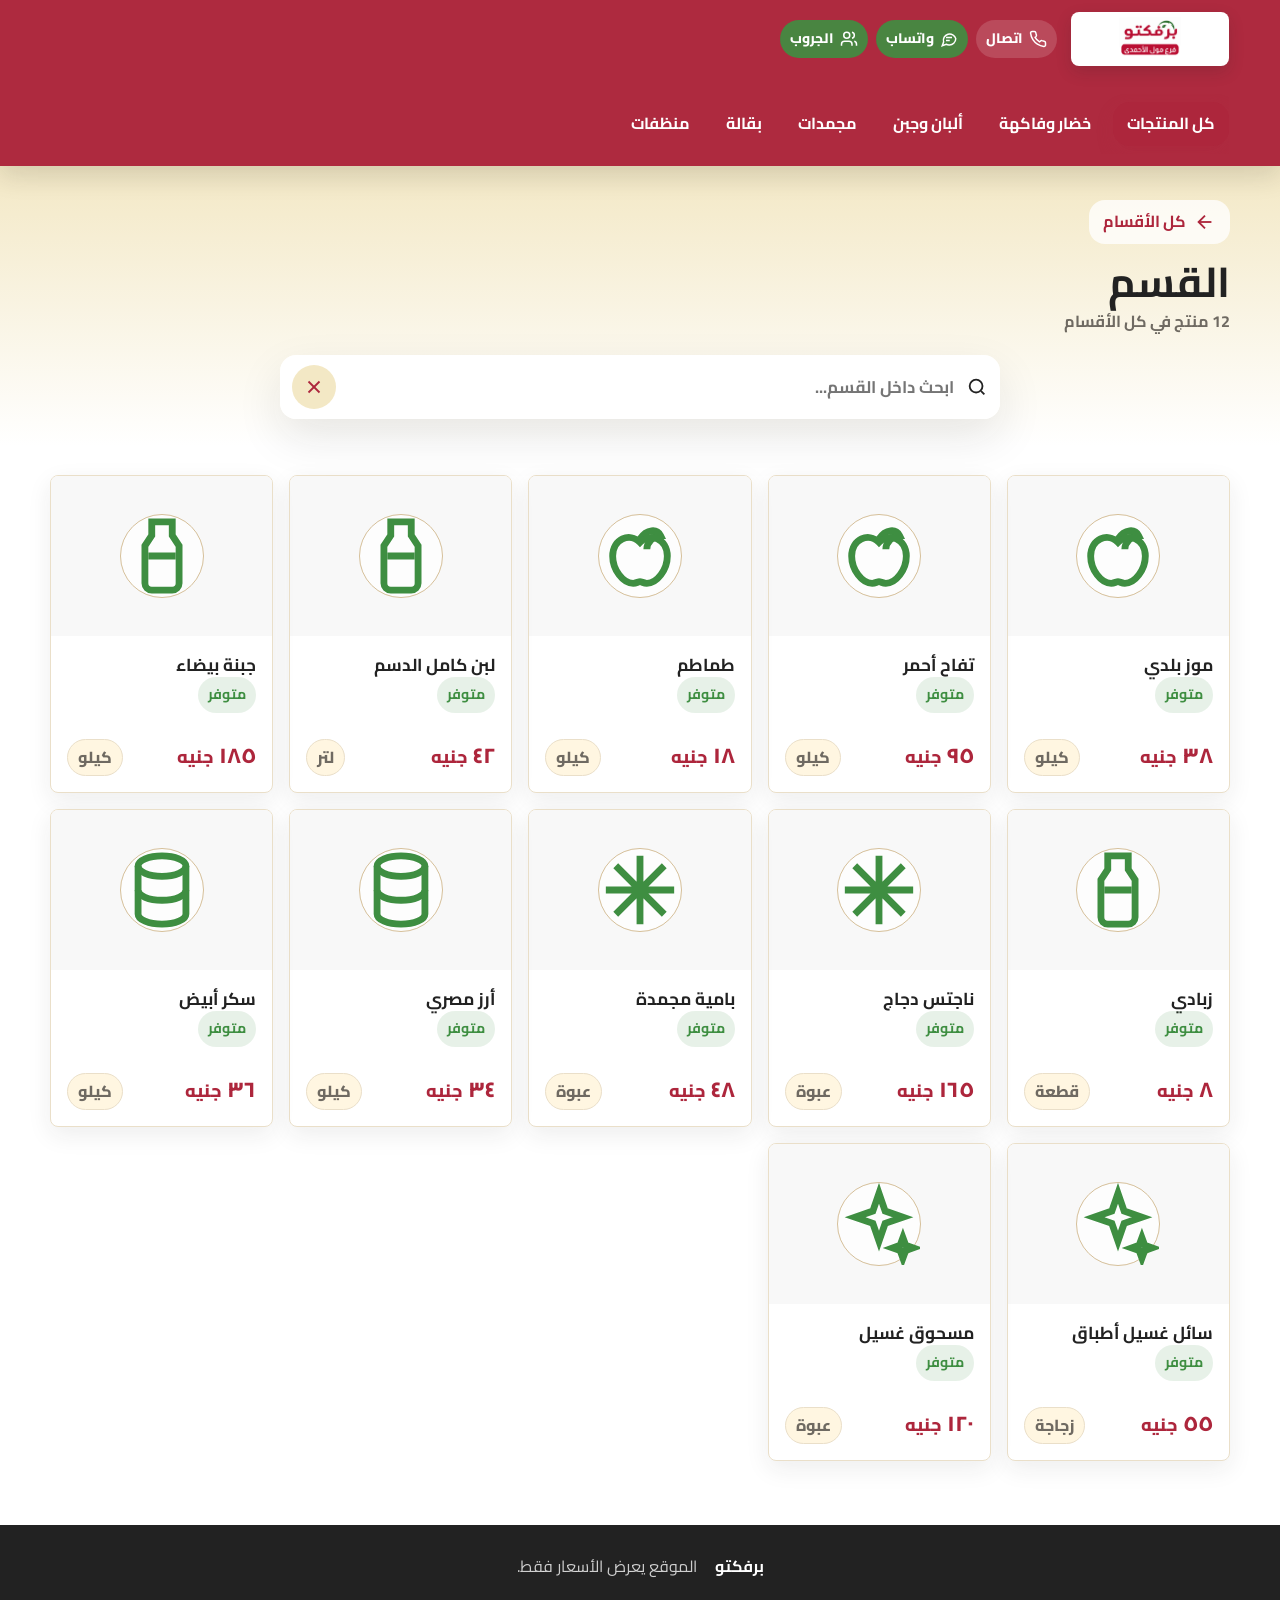
==== commit d861e621: "f" ====
--- a/category.html
+++ b/category.html
@@ -8,7 +8,7 @@
   <link rel="preconnect" href="https://fonts.googleapis.com">
   <link rel="preconnect" href="https://fonts.gstatic.com" crossorigin>
   <link href="https://fonts.googleapis.com/css2?family=Cairo:wght@400;600;700;800&family=Tajawal:wght@400;500;700;800&display=swap" rel="stylesheet">
-  <link rel="stylesheet" href="assets/css/styles.css?v=mobile-contact-header-20260913">
+  <link rel="stylesheet" href="assets/css/styles.css?v=active-category-red-20260913">
 </head>
 <body data-category-page>
   <header class="site-header compact" data-header>
@@ -67,6 +67,6 @@
     <span>الموقع يعرض الأسعار فقط.</span>
   </footer>
 
-  <script src="assets/js/app.js?v=mobile-contact-header-20260913"></script>
+  <script src="assets/js/app.js?v=active-category-red-20260913"></script>
 </body>
 </html>
--- a/assets/css/styles.css
+++ b/assets/css/styles.css
@@ -112,7 +112,14 @@
   font-size: .86rem;
   font-weight: 800;
   white-space: nowrap;
-  transition: transform .2s ease, background .2s ease, color .2s ease, box-shadow .2s ease;
+  transition:
+    flex-basis .28s ease,
+    min-height .28s ease,
+    padding .28s ease,
+    transform .28s ease,
+    background .2s ease,
+    color .2s ease,
+    box-shadow .2s ease;
 }
 
 .contact-button:hover {
@@ -199,7 +206,7 @@
   padding: 8px 14px;
   border-radius: var(--radius-control);
   font-weight: 700;
-  transition: transform .2s ease, background .2s ease;
+  transition: transform .2s ease, background .2s ease, color .2s ease, box-shadow .2s ease;
   white-space: nowrap;
 }
 
@@ -210,9 +217,9 @@
 }
 
 .category-link.active {
-  background: var(--white);
-  color: var(--red);
-  box-shadow: 0 4px 8px rgba(0,0,0,.2);
+  background: var(--red);
+  color: var(--white);
+  box-shadow: 0 7px 16px rgba(173, 38, 60, .28);
 }
 
 .hero {
@@ -645,8 +652,8 @@
   }
 
   body[data-index-page]:not(.is-scrolled) .site-header {
-    background: linear-gradient(180deg, rgba(34, 34, 34, .46), rgba(34, 34, 34, .06) 78%, transparent);
-    box-shadow: none;
+    background: rgba(173, 38, 60, .98);
+    box-shadow: 0 10px 24px rgba(34, 34, 34, .14);
   }
 
   .top-nav {
@@ -698,6 +705,7 @@
     justify-content: flex-end;
     overflow-x: auto;
     scrollbar-width: none;
+    transition: gap .28s ease, transform .28s ease;
   }
 
   .header-actions::-webkit-scrollbar {
@@ -705,15 +713,25 @@
   }
 
   body[data-index-page]:not(.is-scrolled) .header-actions {
-    justify-content: flex-start;
+    width: 100%;
+    flex: 1 1 100%;
+    justify-content: space-between;
+    gap: 8px;
   }
 
   .contact-button {
+    flex: 0 0 auto;
     min-height: 38px;
     padding: 7px 10px;
     background: rgba(255, 255, 255, .92);
     color: var(--red);
     box-shadow: 0 8px 18px rgba(34, 34, 34, .18);
+  }
+
+  body[data-index-page]:not(.is-scrolled) .contact-button {
+    flex: 1 1 0;
+    min-height: 40px;
+    padding: 7px 8px;
   }
 
   .contact-button.whatsapp {
@@ -771,9 +789,9 @@
   }
 
   .category-link.active {
-    background: var(--white);
-    color: var(--red);
-    box-shadow: 0 5px 14px rgba(34, 34, 34, .18);
+    background: var(--red);
+    color: var(--white);
+    box-shadow: 0 7px 16px rgba(173, 38, 60, .28);
   }
 
   .site-header .category-nav,
@@ -909,15 +927,15 @@
   }
 
   .hero-category-nav .category-link {
-    background: rgba(255, 255, 255, .24);
-    color: var(--white);
-    text-shadow: 0 2px 10px rgba(0, 0, 0, .28);
-    box-shadow: 0 8px 18px rgba(34, 34, 34, .16);
-  }
-
-  .hero-category-nav .category-link.active {
     background: var(--white);
     color: var(--red);
+    text-shadow: none;
+    box-shadow: 0 8px 18px rgba(34, 34, 34, .16);
+  }
+
+  .hero-category-nav .category-link.active {
+    background: var(--red);
+    color: var(--white);
     text-shadow: none;
   }
 
